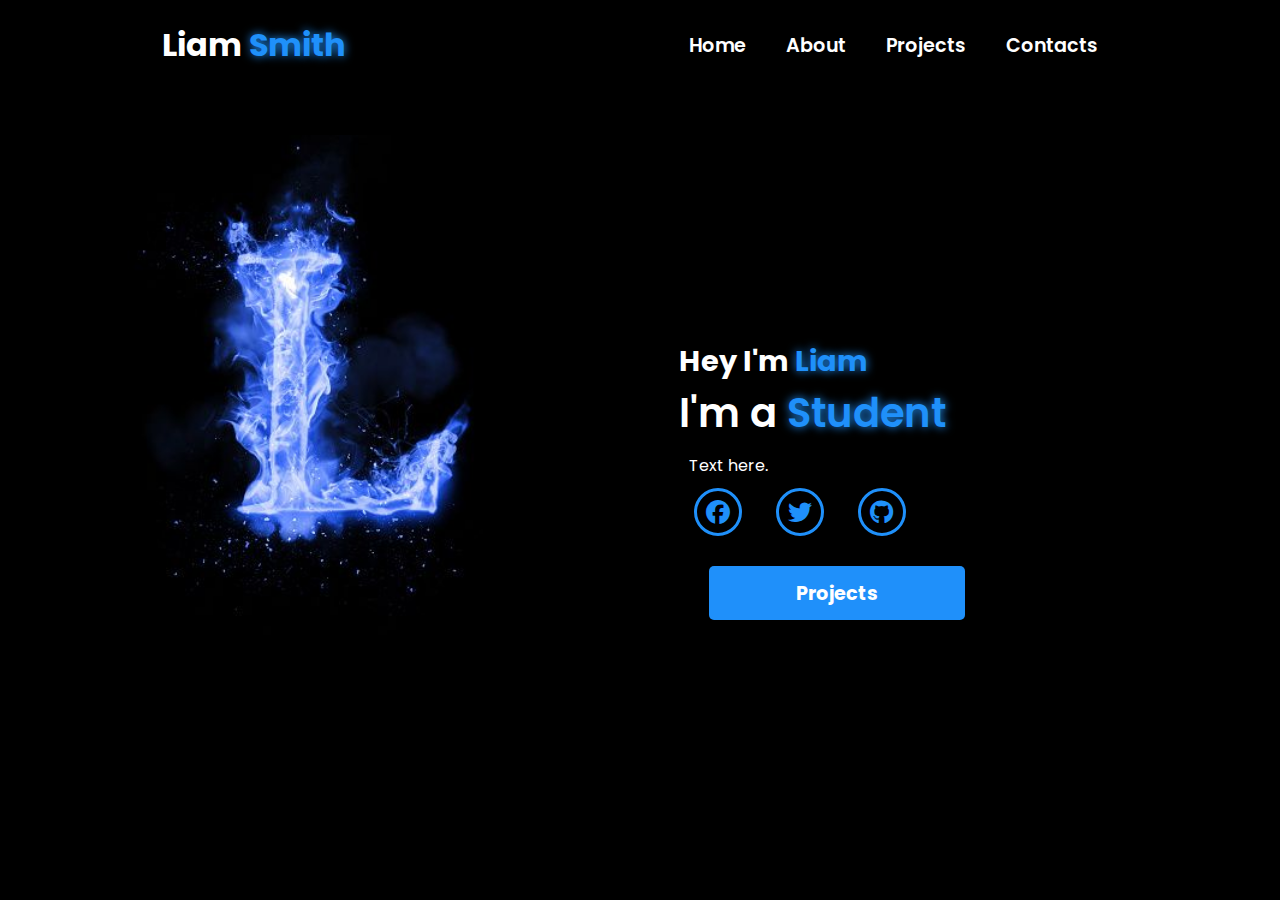
==== index.html @ b6114f42 "Add files via upload" ====
<!DOCTYPE html>
<html lang="en">
  <head>
    <meta charset="UTF-8" />
    <meta name="viewport" content="width=device-width, initial-scale=1.0" />
    <link
      rel="stylesheet"
      href="https://cdnjs.cloudflare.com/ajax/libs/font-awesome/6.5.2/css/all.min.css"
    />
    <link rel="stylesheet" href="style.css" />
    <title>Liam Smith</title>
  </head>
  <body>
    <nav>
      <div class="nav-container">
        <div class="logo">Liam <span>Smith</span></div>
        <div class="links">
          <div class="link"><a href="#">Home</a></div>
          <div class="link"><a href="#">About</a></div>
          <div class="link"><a href="#">Projects</a></div>
          <div class="link"><a href="#">Contacts</a></div>
        </div>
        <i class="fa-solid fa-bars hamburg"></i>
      </div>
      <div class="dropdown">
        <div class="links">
          <a href="#">Home</a>
          <a href="#">About</a>
          <a href="#">Projects</a>
          <a href="#">Contacts</a>
          <i class="fa-solid fa-xmark cancel"></i>
        </div>
      </div>
    </nav>
    <section>
      <div class="main-container">
        <div class="image">
          <img src="image2.jpg" alt="" />
        </div>
        <div class="content">
          <h1>Hey I'm <span>Liam</span></h1>
          <div class="typewriter">
            I'm a <span class="typewriter-text">Student</span
            ><label for=""></label>
          </div>
          <p>Text here.</p>
          <div class="social-links">
            <a href="#"><i class="fa-brands fa-facebook"></i></a>
            <a href="#"><i class="fa-brands fa-twitter"></i></a>
            <a href="#"><i class="fa-brands fa-github"></i></a>
          </div>
          <div class="btn">
            <button>Projects</button>
          </div>
        </div>
      </div>
    </section>
  </body>
</html>
---- style.css ----
@import url("https://fonts.googleapis.com/css2?family=Poppins:wght@100;200;300;400;500;600&display-swap");

* {
  padding: 0;
  margin: 0;
  font-family: "Poppins", sans-serif;
  box-sizing: border-box;
}

body {
  width: 100%;
  height: 100vh;
  overflow: hidden;
  background-color: #000000;
}

nav {
  width: 100%;
  height: 10vh;
  position: sticky;
}

.nav-container {
  width: 100%;
  height: 100%;
  display: flex;
  justify-content: space-around;
  align-items: center;
}

.logo {
  color: white;
  font-size: 2rem;
  font-weight: bold;
}

.logo span {
  color: #1f90fa;
  text-shadow: 0 0 10px #1f90fa;
}

.hamburg,
.cancel {
  cursor: pointer;
  position: absolute;
  right: 15px;
  top: 10px;
  color: white;
  display: none;
  font-size: clamp(2.5rem, 0.5rem + 5vw, 3rem);
}

.nav-container .links {
  display: flex;
}

.nav-container .links a {
  position: relative;
  font-size: 1.2rem;
  color: white;
  margin: 0 20px;
  text-decoration: none;
  font-weight: 550;
  transition: 0.3s linear;
}

.nav-container .links a::before {
  position: absolute;
  content: "";
  bottom: -3px;
  left: 0;
  width: 0%;
  height: 3px;
  background-color: #1f90fa;
  transition: 0.2s linear;
}

.nav-container .links a:hover::before {
  width: 100%;
}

.nav-container .links a:hover {
  color: #1f90fa;
}

.dropdown {
  z-index: 100;
  position: absolute;
  top: 0;
  transform: translateY(-500px);
  width: 100%;
  height: auto;
  backdrop-filter: blur(4px) brightness(40%);
  box-shadow: 0 0 20p black;
  transition: 0.2s linear;
}

.dropdown .links a {
  display: flex;
  color: white;
  text-decoration: none;
  justify-content: center;
  padding: 15px 0;
  align-items: center;
  transition: 0.2s linear;
}

.dropdown .links a:hover {
  background-color: #1f90fa;
}

section {
  width: 100%;
  height: 90vh;
}

.main-container {
  width: 100%;
  height: 100%;
  display: flex;
  justify-content: space-evenly;
  align-items: center;
}

.main-container .image {
  width: 500px;
  height: 80vh;
}

.main-container .image img {
  width: 100%;
}

.main-container .image:hover {
  animation: animate 1.5s ease-in-out infinite;
}

@keyframes animate {
  0% {
    scale: 1;
  }

  50% {
    scale: 1.05;
  }

  100% {
    scale: 1;
  }
}

.main-container .content {
  color: white;
  width: 40%;
  min-height: 100px;
}

.content h1 {
  font-size: clamp(1rem, 1rem + 5vw, 1.8rem);
}

.content h1 span {
  color: #1f90fa;
  text-shadow: 0 0 10px;
}

.content .typewriter {
  font-size: clamp(1rem, 1rem + 5vw, 2.5rem);
  font-weight: 600;
}

.content .typewriter-text {
  color: #1f90fa;
  text-shadow: 0 0 10px #1f90fa;
}

.content p {
  font-size: clamp(0.4rem, 0.2rem + 9vw, 1rem);
  margin: 10px;
}

.social-links i {
  display: inline-flex;
  justify-content: center;
  align-items: center;
  width: 3rem;
  height: 3rem;
  background-color: transparent;
  border: 0.2rem solid #1f90fa;
  border-radius: 50%;
  color: #1f90fa;
  margin: 0 15px;
  font-size: 1.5rem;
  transition: 0.2s linear;
}

.social-links i:hover {
  scale: 1.3;
  filter: drop-shadow(0 0 10px #1f90fa);
}

.content button {
  width: 50%;
  height: 6vh;
  margin: 30px;
  background-color: #1f90fa;
  color: white;
  border: none;
  outline: none;
  font-size: 120%;
  font-weight: 700;
  border-radius: 5px;
  transition: 0.2s linear;
}

.content button:hover {
  scale: 1.1;
  color: #1f90fa;
  border: 2px solid #1f90fa;
  background-color: transparent;
  font-weight: 700;
  box-shadow: 0 0 40px #1f90fa;
}

@media (max-width: 884px) {
  nav .logo {
    position: absolute;
    top: 16px;
    left: 15px;
    font-size: 1.5rem;
  }
}
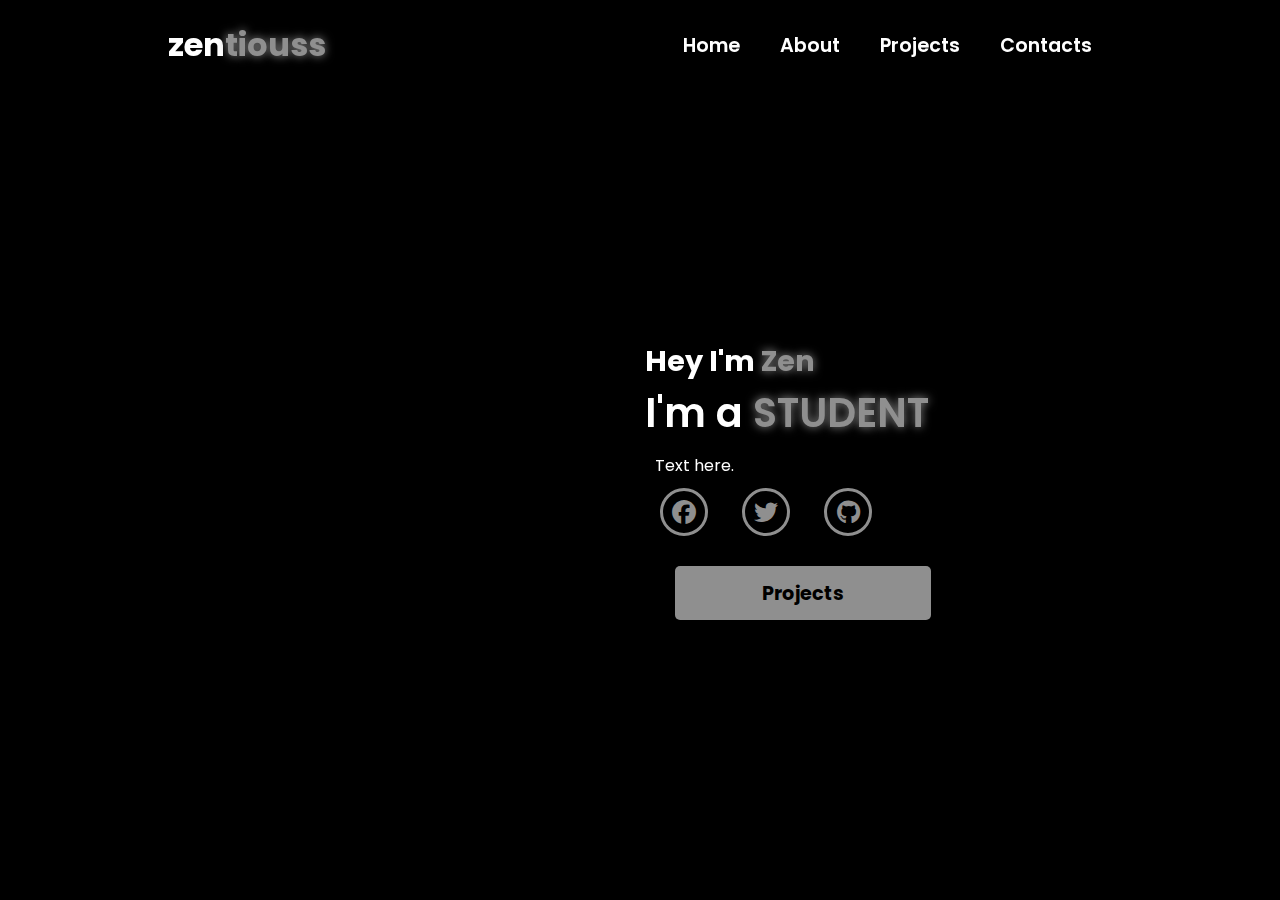
==== commit 1acaf473: "Add files via upload" ====
--- a/index.html
+++ b/index.html
@@ -7,20 +7,53 @@
       rel="stylesheet"
       href="https://cdnjs.cloudflare.com/ajax/libs/font-awesome/6.5.2/css/all.min.css"
     />
+    <link rel="stylesheet" href="https://unpkg.com/aos@next/dist/aos.css" />
+    <link rel="icon" type="png" href="Images/crown.webp" />
     <link rel="stylesheet" href="style.css" />
-    <title>Liam Smith</title>
+
+    <title>Home</title>
   </head>
   <body>
     <nav>
       <div class="nav-container">
-        <div class="logo">Liam <span>Smith</span></div>
+        <div class="logo" data-aos="zoom-in" data-aos-duration="1500">
+          zen<span>tiouss</span>
+        </div>
         <div class="links">
-          <div class="link"><a href="#">Home</a></div>
-          <div class="link"><a href="#">About</a></div>
-          <div class="link"><a href="#">Projects</a></div>
-          <div class="link"><a href="#">Contacts</a></div>
+          <div
+            class="link"
+            data-aos="fade-up"
+            data-aos-duration="1500"
+            data-aos-delay="100"
+          >
+            <a href="#">Home</a>
+          </div>
+          <div
+            class="link"
+            data-aos="fade-up"
+            data-aos-duration="1500"
+            data-aos-delay="200"
+          >
+            <a href="#">About</a>
+          </div>
+          <div
+            class="link"
+            data-aos="fade-up"
+            data-aos-duration="1500"
+            data-aos-delay="300"
+          >
+            <a href="#">Projects</a>
+          </div>
+          <div
+            class="link"
+            data-aos="fade-up"
+            data-aos-duration="1500"
+            data-aos-delay="400"
+          >
+            <a href="#">Contacts</a>
+          </div>
         </div>
-        <i class="fa-solid fa-bars hamburg"></i>
+        <i class="fa-solid fa-bars hamburg" onclick="hamburg()"></i>
       </div>
       <div class="dropdown">
         <div class="links">
@@ -28,32 +61,76 @@
           <a href="#">About</a>
           <a href="#">Projects</a>
           <a href="#">Contacts</a>
-          <i class="fa-solid fa-xmark cancel"></i>
+          <i class="fa-solid fa-xmark cancel" onclick="cancel()"></i>
         </div>
       </div>
     </nav>
     <section>
       <div class="main-container">
-        <div class="image">
-          <img src="image2.jpg" alt="" />
+        <div class="image" data-aos="zoom-out" data-aos-duration="3000">
+          <img src="Images/crown.webp" alt="" />
         </div>
         <div class="content">
-          <h1>Hey I'm <span>Liam</span></h1>
-          <div class="typewriter">
-            I'm a <span class="typewriter-text">Student</span
-            ><label for=""></label>
+          <h1
+            data-aos="fade-left"
+            data-aos-duration="1500"
+            data-aos-delay="600"
+          >
+            Hey I'm <span>Zen</span>
+          </h1>
+          <div
+            class="typewriter"
+            data-aos="fade-right"
+            data-aos-duration="1500"
+            data-aos-delay="800"
+          >
+            I'm a <span class="typewriter-text"></span><label for=""></label>
           </div>
-          <p>Text here.</p>
+          <p
+            data-aos="flip-down"
+            data-aos-duration="1500"
+            data-aos-delay="1000"
+          >
+            Text here.
+          </p>
           <div class="social-links">
-            <a href="#"><i class="fa-brands fa-facebook"></i></a>
-            <a href="#"><i class="fa-brands fa-twitter"></i></a>
-            <a href="#"><i class="fa-brands fa-github"></i></a>
+            <a
+              href="#"
+              data-aos="fade-up"
+              data-aos-duration="1500"
+              data-aos-delay="1200"
+              ><i class="fa-brands fa-facebook"></i
+            ></a>
+            <a
+              href="#"
+              data-aos="fade-up"
+              data-aos-duration="1500"
+              data-aos-delay="1300"
+              ><i class="fa-brands fa-twitter"></i
+            ></a>
+            <a
+              href="#"
+              data-aos="fade-up"
+              data-aos-duration="1500"
+              data-aos-delay="1400"
+              ><i class="fa-brands fa-github"></i
+            ></a>
           </div>
-          <div class="btn">
-            <button>Projects</button>
+          <div
+            class="btn"
+            data-aos="zoom-in"
+            data-aos-duration="1500"
+            data-aos-delay="1600"
+          >
+            <a href="https://google.com"><button>Projects</button></a>
           </div>
         </div>
       </div>
     </section>
+    <script src="https://unpkg.com/aos@next/dist/aos.js"></script>
+    <script>
+      AOS.init({ offset: 0 });
+    </script>
+    <script src="script.js"></script>
   </body>
 </html>
--- a/style.css
+++ b/style.css
@@ -35,8 +35,8 @@
 }
 
 .logo span {
-  color: #1f90fa;
-  text-shadow: 0 0 10px #1f90fa;
+  color: #8f8f8f;
+  text-shadow: 0 0 10px #8f8f8f;
 }
 
 .hamburg,
@@ -71,7 +71,7 @@
   left: 0;
   width: 0%;
   height: 3px;
-  background-color: #1f90fa;
+  background-color: #8f8f8f;
   transition: 0.2s linear;
 }
 
@@ -80,7 +80,7 @@
 }
 
 .nav-container .links a:hover {
-  color: #1f90fa;
+  color: #8f8f8f;
 }
 
 .dropdown {
@@ -106,7 +106,7 @@
 }
 
 .dropdown .links a:hover {
-  background-color: #1f90fa;
+  background-color: #8f8f8f;
 }
 
 section {
@@ -123,8 +123,8 @@
 }
 
 .main-container .image {
-  width: 500px;
-  height: 80vh;
+  width: 400px;
+  height: 60vh;
 }
 
 .main-container .image img {
@@ -160,7 +160,7 @@
 }
 
 .content h1 span {
-  color: #1f90fa;
+  color: #8f8f8f;
   text-shadow: 0 0 10px;
 }
 
@@ -170,8 +170,8 @@
 }
 
 .content .typewriter-text {
-  color: #1f90fa;
-  text-shadow: 0 0 10px #1f90fa;
+  color: #8f8f8f;
+  text-shadow: 0 0 10px #8f8f8f;
 }
 
 .content p {
@@ -186,9 +186,9 @@
   width: 3rem;
   height: 3rem;
   background-color: transparent;
-  border: 0.2rem solid #1f90fa;
+  border: 0.2rem solid #8f8f8f;
   border-radius: 50%;
-  color: #1f90fa;
+  color: #8f8f8f;
   margin: 0 15px;
   font-size: 1.5rem;
   transition: 0.2s linear;
@@ -196,15 +196,17 @@
 
 .social-links i:hover {
   scale: 1.3;
-  filter: drop-shadow(0 0 10px #1f90fa);
+  color: #ffffff;
+  border: 0.2rem solid #ffffff;
+  filter: drop-shadow(0 0 10px #ffffff);
 }
 
 .content button {
   width: 50%;
   height: 6vh;
   margin: 30px;
-  background-color: #1f90fa;
-  color: white;
+  background-color: #8f8f8f;
+  color: black;
   border: none;
   outline: none;
   font-size: 120%;
@@ -215,11 +217,11 @@
 
 .content button:hover {
   scale: 1.1;
-  color: #1f90fa;
-  border: 2px solid #1f90fa;
+  color: white;
+  border: 2px solid #ffffff;
   background-color: transparent;
   font-weight: 700;
-  box-shadow: 0 0 40px #1f90fa;
+  box-shadow: 0 0 40px #ffffff;
 }
 
 @media (max-width: 884px) {
@@ -229,4 +231,49 @@
     left: 15px;
     font-size: 1.5rem;
   }
-}
+
+  .main-container {
+    display: flex;
+    flex-direction: column;
+  }
+
+  .nav-container {
+    display: none;
+  }
+
+  .hamburg,
+  .cancel {
+    display: block;
+  }
+
+  .main-container .content {
+    width: 80%;
+  }
+
+  .social-links i {
+    width: 2.5rem;
+    height: 2.5rem;
+    font-size: 1.5rem;
+  }
+
+  .main-container .image {
+    z-index: -1;
+    width: 50%;
+    height: 60%;
+  }
+}
+
+@media (max-width: 440px) {
+  .main-container .image {
+    width: 50%;
+    height: 40%;
+  }
+
+  .main-container .content {
+    width: 80%;
+  }
+
+  .main-container button {
+    margin-top: 15px;
+  }
+}
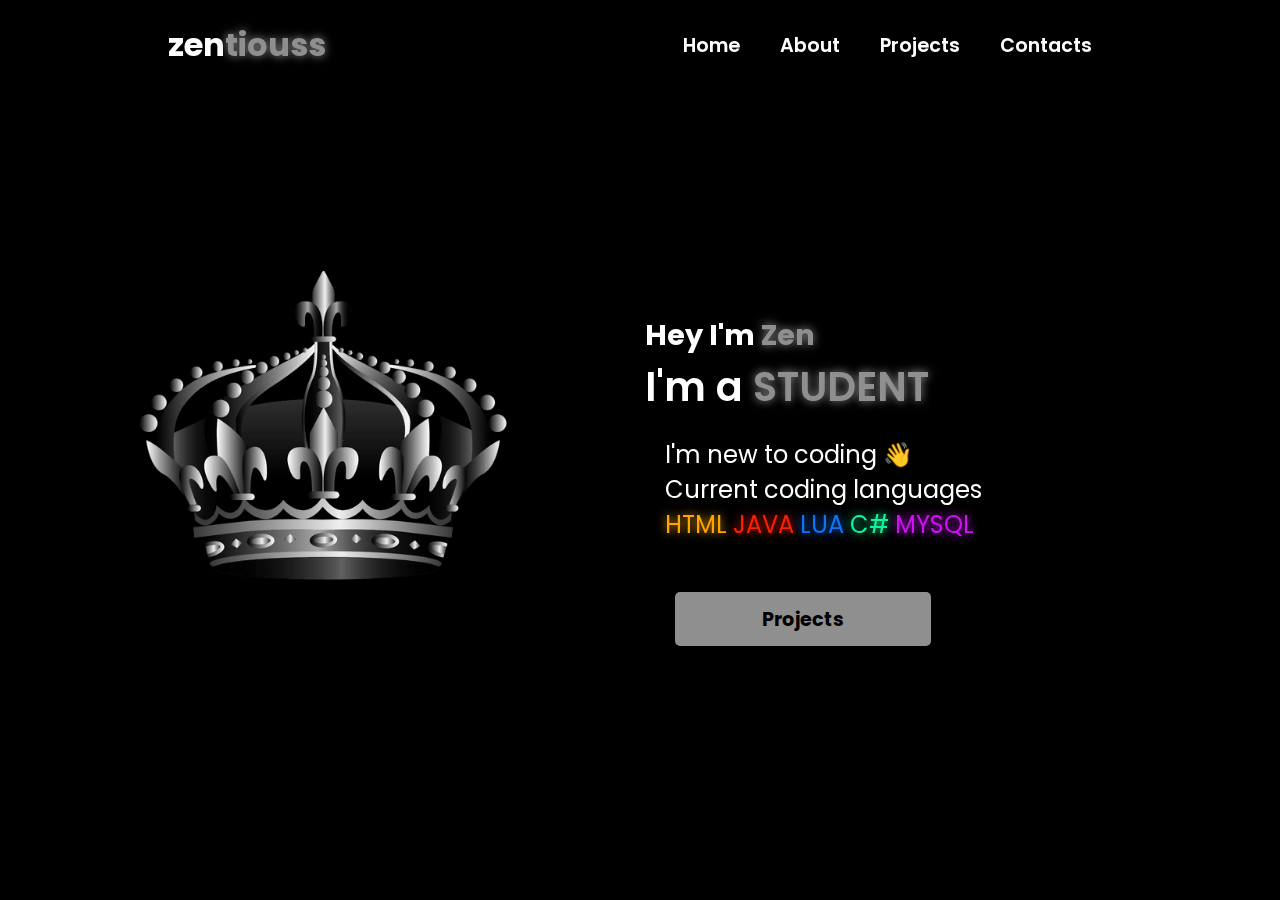
==== commit aebd0063: "Add files via upload" ====
--- a/index.html
+++ b/index.html
@@ -50,7 +50,7 @@
             data-aos-duration="1500"
             data-aos-delay="400"
           >
-            <a href="#">Contacts</a>
+            <a href="contacts.html">Contacts</a>
           </div>
         </div>
         <i class="fa-solid fa-bars hamburg" onclick="hamburg()"></i>
@@ -60,7 +60,7 @@
           <a href="#">Home</a>
           <a href="#">About</a>
           <a href="#">Projects</a>
-          <a href="#">Contacts</a>
+          <a href="contacts.html">Contacts</a>
           <i class="fa-solid fa-xmark cancel" onclick="cancel()"></i>
         </div>
       </div>
@@ -91,31 +91,13 @@
             data-aos-duration="1500"
             data-aos-delay="1000"
           >
-            Text here.
+            I'm new to coding &#128075; <br />
+            Current coding languages<br />
+            <span class="html">HTML</span> <span class="java">JAVA</span>
+            <span class="lua">LUA</span> <span class="csharp">C#</span>
+            <span class="mysql">MYSQL</span>
           </p>
-          <div class="social-links">
-            <a
-              href="#"
-              data-aos="fade-up"
-              data-aos-duration="1500"
-              data-aos-delay="1200"
-              ><i class="fa-brands fa-facebook"></i
-            ></a>
-            <a
-              href="#"
-              data-aos="fade-up"
-              data-aos-duration="1500"
-              data-aos-delay="1300"
-              ><i class="fa-brands fa-twitter"></i
-            ></a>
-            <a
-              href="#"
-              data-aos="fade-up"
-              data-aos-duration="1500"
-              data-aos-delay="1400"
-              ><i class="fa-brands fa-github"></i
-            ></a>
-          </div>
+
           <div
             class="btn"
             data-aos="zoom-in"
--- a/style.css
+++ b/style.css
@@ -91,7 +91,7 @@
   width: 100%;
   height: auto;
   backdrop-filter: blur(4px) brightness(40%);
-  box-shadow: 0 0 20p black;
+  box-shadow: 0 0 20px black;
   transition: 0.2s linear;
 }
 
@@ -129,10 +129,7 @@
 
 .main-container .image img {
   width: 100%;
-}
-
-.main-container .image:hover {
-  animation: animate 1.5s ease-in-out infinite;
+  animation: animate 3s ease-in-out infinite;
 }
 
 @keyframes animate {
@@ -175,8 +172,39 @@
 }
 
 .content p {
-  font-size: clamp(0.4rem, 0.2rem + 9vw, 1rem);
-  margin: 10px;
+  font-size: clamp(0.4rem, 0.2rem + 9vw, 1.5rem);
+  margin: 20px;
+}
+
+.nocontacts {
+  color: yellow;
+  text-shadow: 0 0 10px;
+  font-size: clamp(0.4rem, 0.2rem + 9vw, 3rem);
+}
+
+.content p .html {
+  color: #ffa600;
+  text-shadow: 0 0 10px;
+}
+
+.content p .java {
+  color: #ff1e00;
+  text-shadow: 0 0 10px;
+}
+
+.content p .lua {
+  color: #1073f5;
+  text-shadow: 0 0 10px;
+}
+
+.content p .csharp {
+  color: #10f59d;
+  text-shadow: 0 0 10px;
+}
+
+.content p .mysql {
+  color: #cf10f5;
+  text-shadow: 0 0 10px;
 }
 
 .social-links i {
@@ -237,7 +265,7 @@
     flex-direction: column;
   }
 
-  .nav-container {
+  .nav-container .links {
     display: none;
   }
 
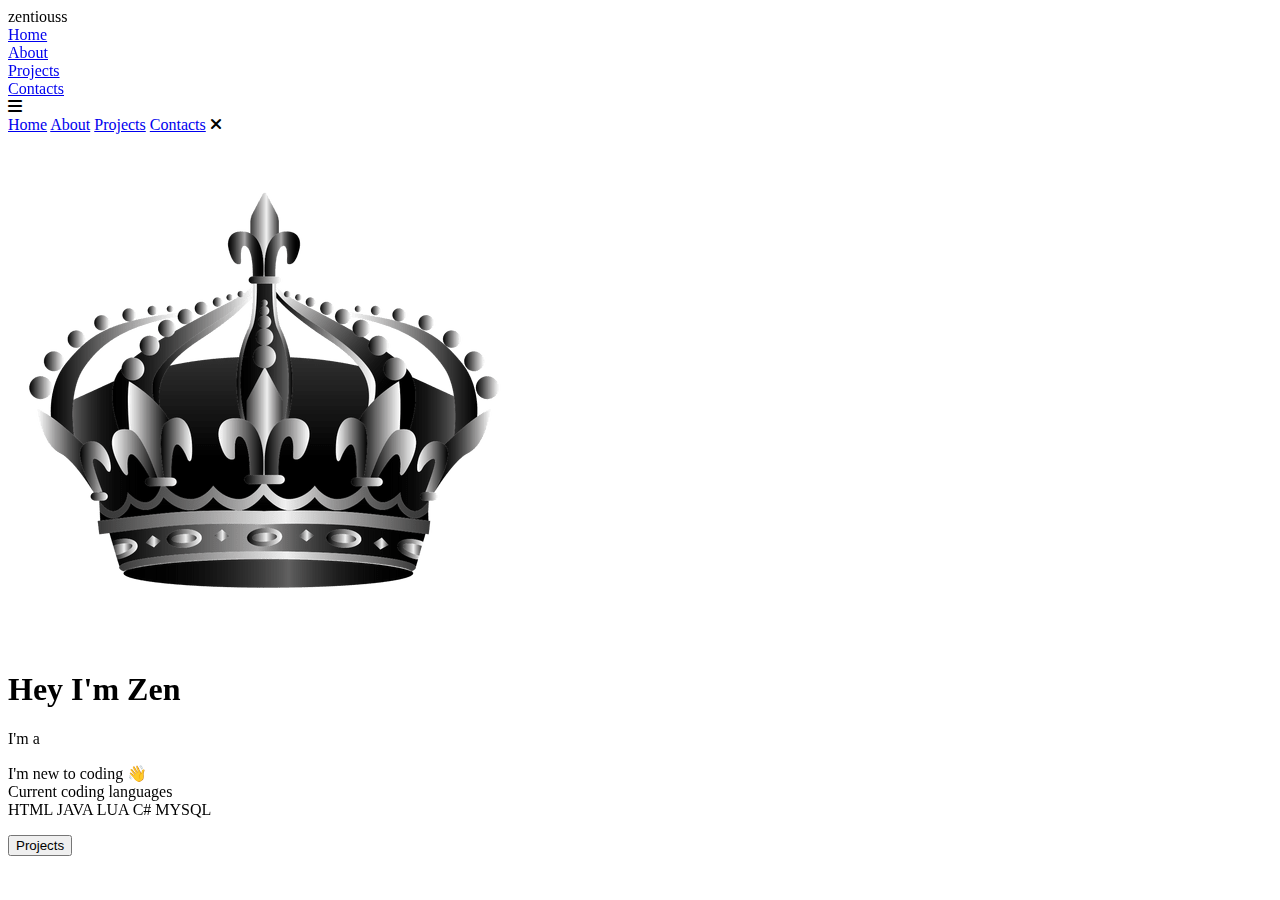
==== commit f6830c55: "Add files via upload" ====
--- a/index.html
+++ b/index.html
@@ -9,7 +9,7 @@
     />
     <link rel="stylesheet" href="https://unpkg.com/aos@next/dist/aos.css" />
     <link rel="icon" type="png" href="Images/crown.webp" />
-    <link rel="stylesheet" href="style.css" />
+    <link rel="stylesheet" href="/styles/style.css" />
 
     <title>Home</title>
   </head>
@@ -26,7 +26,7 @@
             data-aos-duration="1500"
             data-aos-delay="100"
           >
-            <a href="#">Home</a>
+            <a href="index.html">Home</a>
           </div>
           <div
             class="link"
@@ -42,7 +42,7 @@
             data-aos-duration="1500"
             data-aos-delay="300"
           >
-            <a href="#">Projects</a>
+            <a href="projects.html">Projects</a>
           </div>
           <div
             class="link"
@@ -57,9 +57,9 @@
       </div>
       <div class="dropdown">
         <div class="links">
-          <a href="#">Home</a>
+          <a href="index.html">Home</a>
           <a href="#">About</a>
-          <a href="#">Projects</a>
+          <a href="projects.html">Projects</a>
           <a href="contacts.html">Contacts</a>
           <i class="fa-solid fa-xmark cancel" onclick="cancel()"></i>
         </div>
@@ -104,7 +104,7 @@
             data-aos-duration="1500"
             data-aos-delay="1600"
           >
-            <a href="https://google.com"><button>Projects</button></a>
+            <a href="projects.html"><button>Projects</button></a>
           </div>
         </div>
       </div>
@@ -113,6 +113,6 @@
     <script>
       AOS.init({ offset: 0 });
     </script>
-    <script src="script.js"></script>
+    <script src="js/script.js"></script>
   </body>
 </html>
